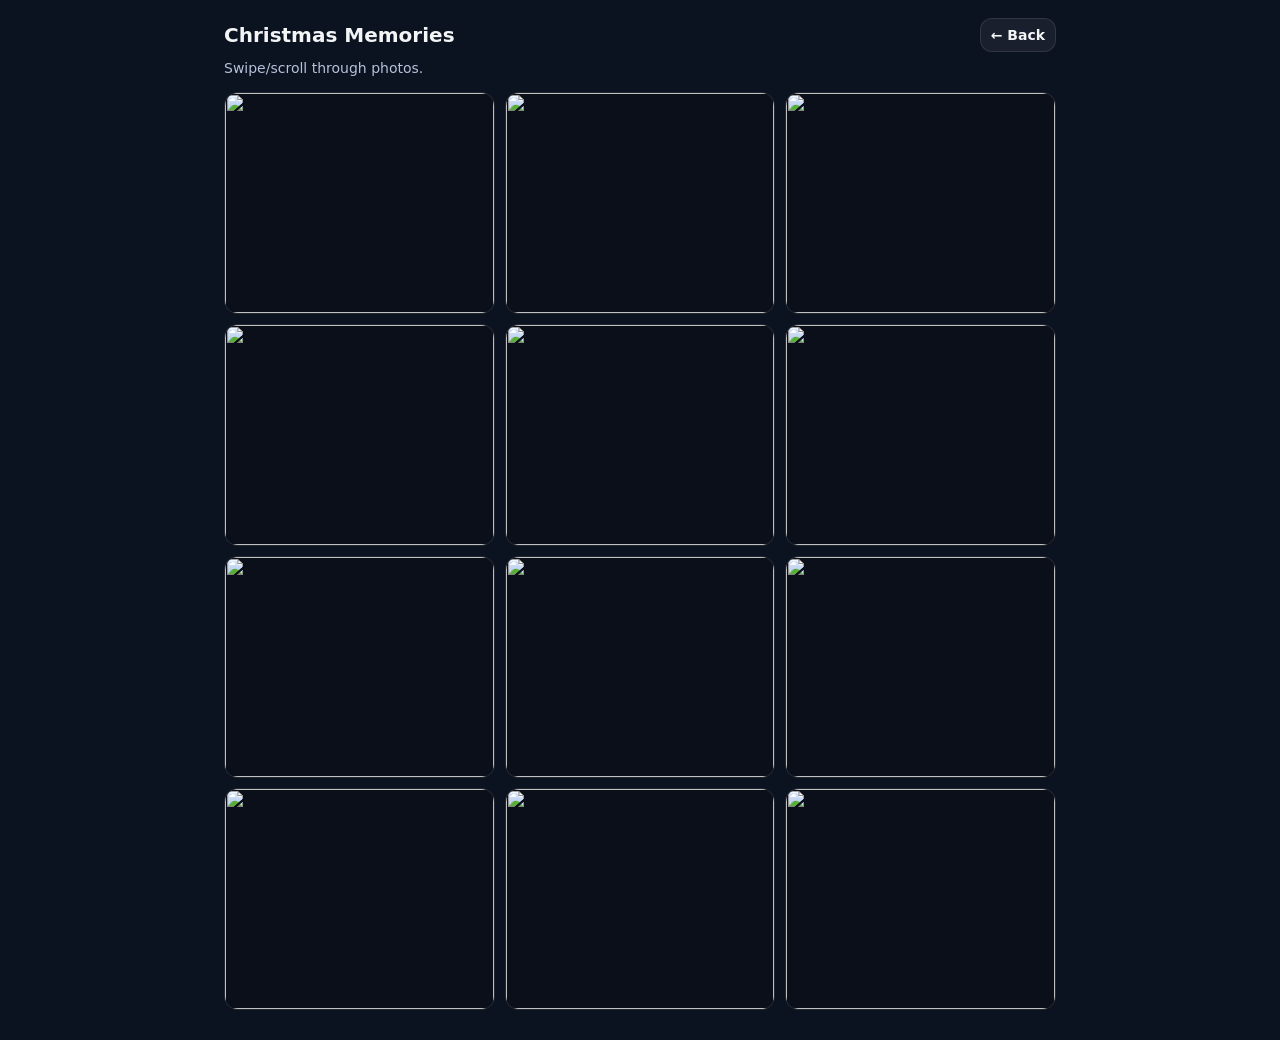
==== memories.html @ bd902bce "Add memories.html for displaying Christmas photos" ====
<!doctype html>
<html lang="en">
<head>
  <meta charset="utf-8" />
  <meta name="viewport" content="width=device-width,initial-scale=1" />
  <title>Christmas Memories</title>
  <style>
    :root{--bg:#0b1220;--text:#f3f4f6;--muted:#b6c2d9;--border:rgba(255,255,255,.10)}
    *{box-sizing:border-box}
    body{margin:0;font-family:-apple-system,system-ui,Segoe UI,Roboto,Arial,sans-serif;background:var(--bg);color:var(--text)}
    .wrap{max-width:860px;margin:0 auto;padding:18px 14px 30px}
    a{color:var(--text);text-decoration:none}
    .top{display:flex;align-items:center;justify-content:space-between;gap:12px}
    h1{margin:0;font-size:20px}
    .sub{margin:8px 0 16px;color:var(--muted);font-size:14px}
    .grid{
      display:grid;
      grid-template-columns: repeat(2, 1fr);
      gap:10px;
    }
    @media (min-width:700px){
      .grid{grid-template-columns: repeat(3, 1fr);}
    }
    .ph{
      border:1px solid var(--border);
      border-radius:14px;
      overflow:hidden;
      background:#0a0f1a;
    }
    .ph img{width:100%;height:220px;object-fit:cover;display:block}
    .btn{
      border:1px solid var(--border);
      padding:8px 10px;
      border-radius:12px;
      background:rgba(255,255,255,.06);
      font-size:14px;
      font-weight:600;
    }
  </style>
</head>
<body>
  <div class="wrap">
    <div class="top">
      <h1>Christmas Memories</h1>
      <a class="btn" href="index.html">← Back</a>
    </div>
    <p class="sub">Swipe/scroll through photos.</p>

    <div class="grid">
      <!-- Add more images by copying one of these blocks -->
      <div class="ph"><img src="images/mem01.jpg" alt=""></div>
      <div class="ph"><img src="images/mem02.jpg" alt=""></div>
      <div class="ph"><img src="images/mem03.jpg" alt=""></div>
      <div class="ph"><img src="images/mem04.jpg" alt=""></div>
      <div class="ph"><img src="images/mem05.jpg" alt=""></div>
      <div class="ph"><img src="images/mem06.jpg" alt=""></div>
      <div class="ph"><img src="images/mem07.jpg" alt=""></div>
      <div class="ph"><img src="images/mem08.jpg" alt=""></div>
      <div class="ph"><img src="images/mem09.jpg" alt=""></div>
      <div class="ph"><img src="images/mem10.jpg" alt=""></div>
      <div class="ph"><img src="images/mem11.jpg" alt=""></div>
      <div class="ph"><img src="images/mem12.jpg" alt=""></div>
    </div>
  </div>
</body>
</html>
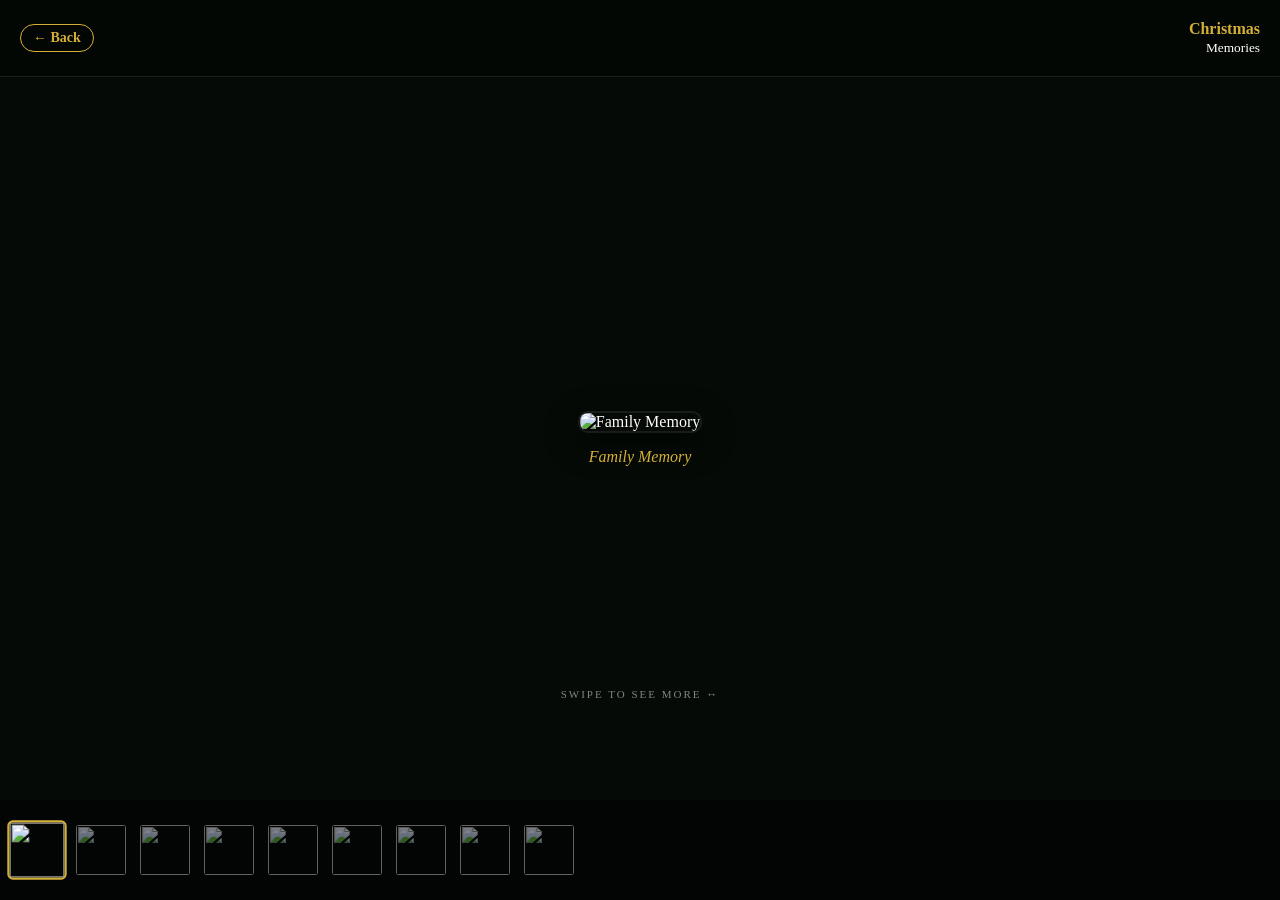
==== commit b4516535: "Update memories.html" ====
--- a/memories.html
+++ b/memories.html
@@ -2,65 +2,215 @@
 <html lang="en">
 <head>
   <meta charset="utf-8" />
-  <meta name="viewport" content="width=device-width,initial-scale=1" />
-  <title>Christmas Memories</title>
+  <meta name="viewport" content="width=device-width,initial-scale=1,maximum-scale=1,user-scalable=no" />
+  <title>Youngs' Christmas Memories</title>
   <style>
-    :root{--bg:#0b1220;--text:#f3f4f6;--muted:#b6c2d9;--border:rgba(255,255,255,.10)}
-    *{box-sizing:border-box}
-    body{margin:0;font-family:-apple-system,system-ui,Segoe UI,Roboto,Arial,sans-serif;background:var(--bg);color:var(--text)}
-    .wrap{max-width:860px;margin:0 auto;padding:18px 14px 30px}
-    a{color:var(--text);text-decoration:none}
-    .top{display:flex;align-items:center;justify-content:space-between;gap:12px}
-    h1{margin:0;font-size:20px}
-    .sub{margin:8px 0 16px;color:var(--muted);font-size:14px}
-    .grid{
-      display:grid;
-      grid-template-columns: repeat(2, 1fr);
-      gap:10px;
-    }
-    @media (min-width:700px){
-      .grid{grid-template-columns: repeat(3, 1fr);}
-    }
-    .ph{
-      border:1px solid var(--border);
-      border-radius:14px;
-      overflow:hidden;
-      background:#0a0f1a;
-    }
-    .ph img{width:100%;height:220px;object-fit:cover;display:block}
-    .btn{
-      border:1px solid var(--border);
-      padding:8px 10px;
-      border-radius:12px;
-      background:rgba(255,255,255,.06);
-      font-size:14px;
-      font-weight:600;
+    :root {
+      --bg: #050a06; 
+      --accent: #d4af37; 
+      --card: rgba(255, 255, 255, 0.08);
+      --text: #ffffff;
+    }
+    
+    body {
+      margin: 0;
+      background-color: var(--bg);
+      color: var(--text);
+      font-family: 'Georgia', serif;
+      height: 100vh;
+      display: flex;
+      flex-direction: column;
+      overflow: hidden;
+    }
+
+    /* Header & Back Button */
+    header {
+      padding: 20px;
+      display: flex;
+      justify-content: space-between;
+      align-items: center;
+      background: rgba(0,0,0,0.3);
+      border-bottom: 1px solid rgba(255,255,255,0.1);
+      z-index: 10;
+    }
+    .back-btn {
+      color: var(--accent);
+      text-decoration: none;
+      font-weight: bold;
+      font-size: 14px;
+      border: 1px solid var(--accent);
+      padding: 5px 12px;
+      border-radius: 20px;
+    }
+
+    /* Main Carousel Container */
+    .carousel-container {
+      flex: 1;
+      display: flex;
+      align-items: center;
+      justify-content: center;
+      position: relative;
+      overflow: hidden;
+    }
+
+    .carousel-track {
+      display: flex;
+      height: 100%;
+      width: 100%;
+      transition: transform 0.4s cubic-bezier(0.25, 0.46, 0.45, 0.94);
+    }
+
+    .slide {
+      min-width: 100%;
+      height: 100%;
+      display: flex;
+      flex-direction: column;
+      align-items: center;
+      justify-content: center;
+      padding: 20px;
+      box-sizing: border-box;
+    }
+
+    .slide img {
+      max-width: 100%;
+      max-height: 70vh;
+      border-radius: 10px;
+      box-shadow: 0 10px 30px rgba(0,0,0,0.5);
+      border: 2px solid var(--card);
+      object-fit: contain;
+    }
+
+    .caption {
+      margin-top: 15px;
+      color: var(--accent);
+      font-style: italic;
+      text-align: center;
+    }
+
+    /* Thumbnail Navigation */
+    .thumb-nav {
+      height: 80px;
+      background: rgba(0,0,0,0.5);
+      display: flex;
+      gap: 10px;
+      padding: 10px;
+      overflow-x: auto;
+      align-items: center;
+      -webkit-overflow-scrolling: touch;
+    }
+
+    .thumb-nav img {
+      height: 50px;
+      width: 50px;
+      object-fit: cover;
+      border-radius: 5px;
+      opacity: 0.5;
+      border: 2px solid transparent;
+      transition: 0.3s;
+    }
+
+    .thumb-nav img.active {
+      opacity: 1;
+      border-color: var(--accent);
+      transform: scale(1.1);
+    }
+
+    /* Swipe Hint */
+    .hint {
+      position: absolute;
+      bottom: 100px;
+      font-size: 11px;
+      text-transform: uppercase;
+      letter-spacing: 2px;
+      opacity: 0.5;
     }
   </style>
 </head>
 <body>
-  <div class="wrap">
-    <div class="top">
-      <h1>Christmas Memories</h1>
-      <a class="btn" href="index.html">← Back</a>
+
+<header>
+  <a href="index.html" class="back-btn">← Back</a>
+  <div style="text-align: right;">
+    <span style="color:var(--accent); font-weight: bold;">Christmas</span><br>
+    <small>Memories</small>
+  </div>
+</header>
+
+<div class="carousel-container">
+  <div class="carousel-track" id="track">
     </div>
-    <p class="sub">Swipe/scroll through photos.</p>
-
-    <div class="grid">
-      <!-- Add more images by copying one of these blocks -->
-      <div class="ph"><img src="images/mem01.jpg" alt=""></div>
-      <div class="ph"><img src="images/mem02.jpg" alt=""></div>
-      <div class="ph"><img src="images/mem03.jpg" alt=""></div>
-      <div class="ph"><img src="images/mem04.jpg" alt=""></div>
-      <div class="ph"><img src="images/mem05.jpg" alt=""></div>
-      <div class="ph"><img src="images/mem06.jpg" alt=""></div>
-      <div class="ph"><img src="images/mem07.jpg" alt=""></div>
-      <div class="ph"><img src="images/mem08.jpg" alt=""></div>
-      <div class="ph"><img src="images/mem09.jpg" alt=""></div>
-      <div class="ph"><img src="images/mem10.jpg" alt=""></div>
-      <div class="ph"><img src="images/mem11.jpg" alt=""></div>
-      <div class="ph"><img src="images/mem12.jpg" alt=""></div>
-    </div>
+  <div class="hint">Swipe to see more ↔</div>
+</div>
+
+<div class="thumb-nav" id="thumbNav">
   </div>
+
+<script>
+  // List of your specific file names from your upload
+  const PHOTOS = [
+    { src: '005.JPG', label: 'Family Memory' },
+    { src: '059.JPG', label: 'Holiday Cheer' },
+    { src: 'Christmas 2011 001.JPG', label: 'Christmas 2011' },
+    { src: 'Christmas 2011 003.JPG', label: 'Christmas 2011' },
+    { src: 'Christmas 2011 236.JPG', label: 'Christmas 2011' },
+    { src: 'Christmas 2011 269.JPG', label: 'Christmas 2011' },
+    { src: 'Christmas 2011 273.JPG', label: 'Christmas 2011' },
+    { src: 'Christmas 2011 281.JPG', label: 'Christmas 2011' },
+    { src: 'DSCF0089.JPG', label: 'The Holidays' }
+  ];
+
+  const track = document.getElementById('track');
+  const thumbNav = document.getElementById('thumbNav');
+  let currentIndex = 0;
+  let startX = 0;
+
+  // Build the slides and thumbnails
+  PHOTOS.forEach((photo, index) => {
+    // Create Slide
+    const slide = document.createElement('div');
+    slide.className = 'slide';
+    slide.innerHTML = `
+      <img src="${photo.src}" alt="${photo.label}">
+      <div class="caption">${photo.label}</div>
+    `;
+    track.appendChild(slide);
+
+    // Create Thumbnail
+    const thumb = document.createElement('img');
+    thumb.src = photo.src;
+    thumb.onclick = () => goToSlide(index);
+    if (index === 0) thumb.className = 'active';
+    thumbNav.appendChild(thumb);
+  });
+
+  function goToSlide(index) {
+    currentIndex = index;
+    track.style.transform = `translateX(-${index * 100}%)`;
+    
+    // Update thumbnails
+    document.querySelectorAll('.thumb-nav img').forEach((img, i) => {
+      img.className = (i === index) ? 'active' : '';
+    });
+  }
+
+  // Swipe logic for mobile
+  track.addEventListener('touchstart', e => {
+    startX = e.touches[0].clientX;
+  });
+
+  track.addEventListener('touchend', e => {
+    const endX = e.changedTouches[0].clientX;
+    const diff = startX - endX;
+
+    if (Math.abs(diff) > 50) { // Threshold for swipe
+      if (diff > 0 && currentIndex < PHOTOS.length - 1) {
+        goToSlide(currentIndex + 1);
+      } else if (diff < 0 && currentIndex > 0) {
+        goToSlide(currentIndex - 1);
+      }
+    }
+  });
+</script>
+
 </body>
 </html>
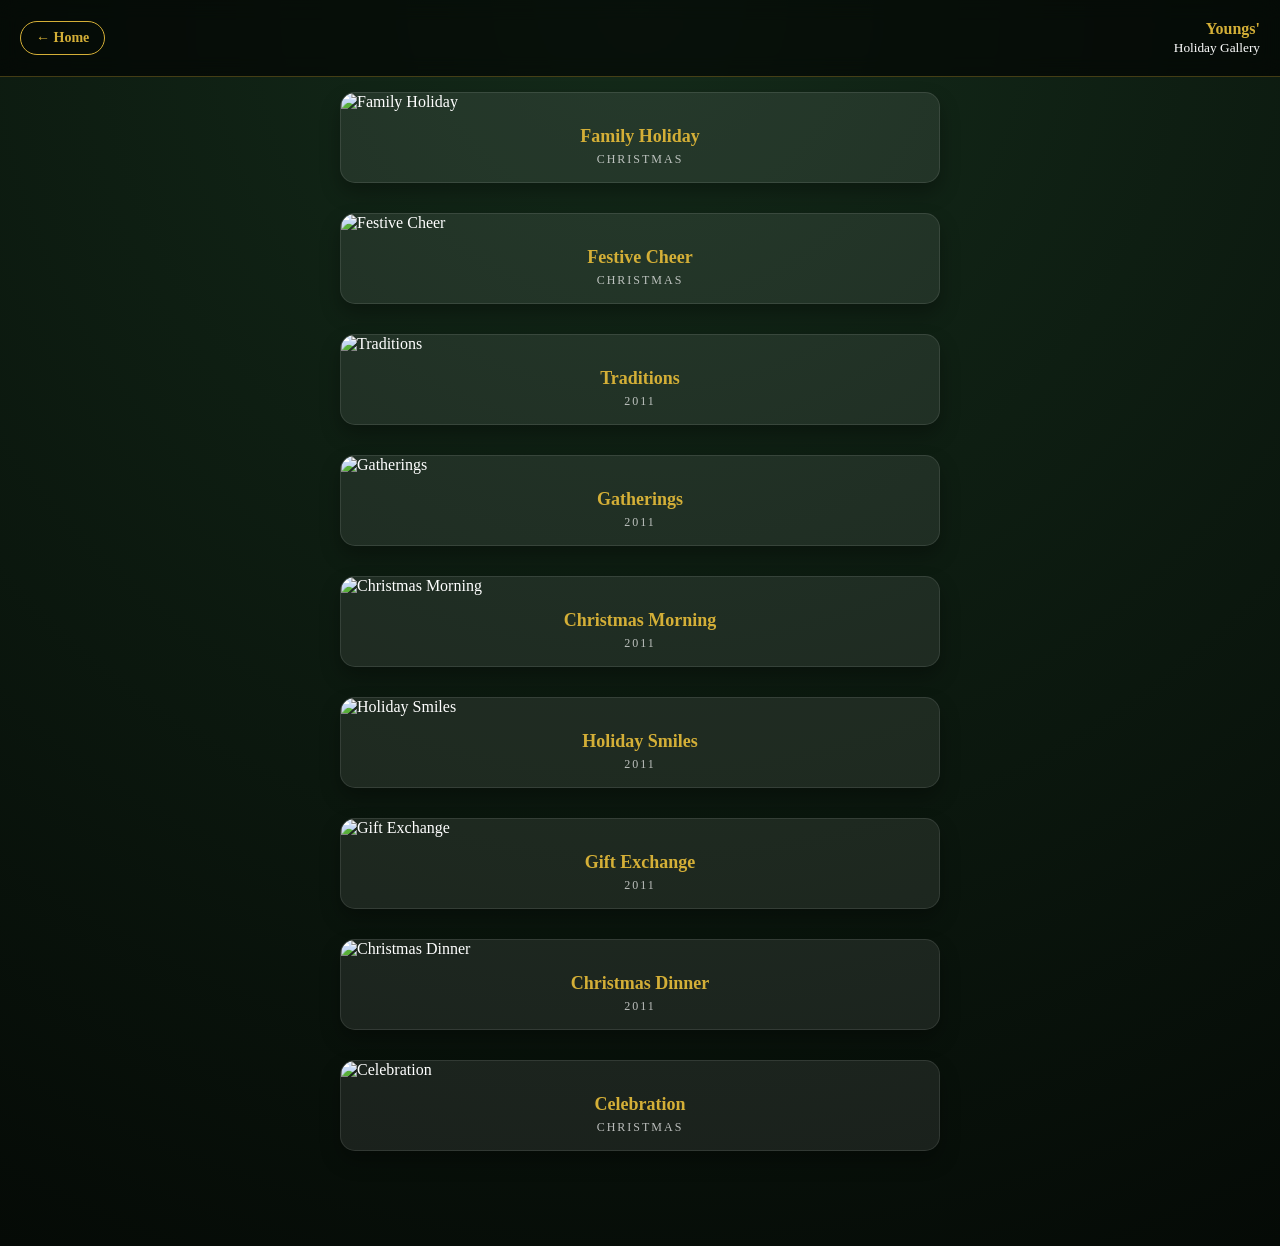
==== commit bffcd01d: "Update memories.html" ====
--- a/memories.html
+++ b/memories.html
@@ -2,7 +2,7 @@
 <html lang="en">
 <head>
   <meta charset="utf-8" />
-  <meta name="viewport" content="width=device-width,initial-scale=1,maximum-scale=1,user-scalable=no" />
+  <meta name="viewport" content="width=device-width,initial-scale=1,maximum-scale=1" />
   <title>Youngs' Christmas Memories</title>
   <style>
     :root {
@@ -15,200 +15,124 @@
     body {
       margin: 0;
       background-color: var(--bg);
+      background: radial-gradient(circle at top, #142b1a, var(--bg));
       color: var(--text);
       font-family: 'Georgia', serif;
-      height: 100vh;
-      display: flex;
-      flex-direction: column;
-      overflow: hidden;
+      padding-bottom: 50px;
     }
 
-    /* Header & Back Button */
     header {
       padding: 20px;
       display: flex;
       justify-content: space-between;
       align-items: center;
-      background: rgba(0,0,0,0.3);
-      border-bottom: 1px solid rgba(255,255,255,0.1);
-      z-index: 10;
+      background: rgba(0,0,0,0.6);
+      backdrop-filter: blur(10px);
+      position: sticky;
+      top: 0;
+      z-index: 100;
+      border-bottom: 1px solid rgba(212, 175, 55, 0.3);
     }
+
     .back-btn {
       color: var(--accent);
       text-decoration: none;
       font-weight: bold;
+      border: 1px solid var(--accent);
+      padding: 8px 15px;
+      border-radius: 20px;
       font-size: 14px;
-      border: 1px solid var(--accent);
-      padding: 5px 12px;
-      border-radius: 20px;
     }
 
-    /* Main Carousel Container */
-    .carousel-container {
-      flex: 1;
-      display: flex;
-      align-items: center;
-      justify-content: center;
-      position: relative;
-      overflow: hidden;
+    .gallery-container {
+      max-width: 600px;
+      margin: 0 auto;
+      padding: 15px;
     }
 
-    .carousel-track {
-      display: flex;
-      height: 100%;
-      width: 100%;
-      transition: transform 0.4s cubic-bezier(0.25, 0.46, 0.45, 0.94);
+    .memory-card {
+      margin-bottom: 30px;
+      background: var(--card);
+      border-radius: 15px;
+      overflow: hidden;
+      border: 1px solid rgba(255,255,255,0.1);
+      box-shadow: 0 10px 20px rgba(0,0,0,0.3);
     }
 
-    .slide {
-      min-width: 100%;
-      height: 100%;
-      display: flex;
-      flex-direction: column;
-      align-items: center;
-      justify-content: center;
-      padding: 20px;
-      box-sizing: border-box;
+    .memory-card img {
+      width: 100%;
+      height: auto;
+      display: block;
+      /* Ensures the photo fits the phone width perfectly */
     }
 
-    .slide img {
-      max-width: 100%;
-      max-height: 70vh;
-      border-radius: 10px;
-      box-shadow: 0 10px 30px rgba(0,0,0,0.5);
-      border: 2px solid var(--card);
-      object-fit: contain;
-    }
-
-    .caption {
-      margin-top: 15px;
-      color: var(--accent);
-      font-style: italic;
+    .memory-info {
+      padding: 15px;
       text-align: center;
     }
 
-    /* Thumbnail Navigation */
-    .thumb-nav {
-      height: 80px;
-      background: rgba(0,0,0,0.5);
-      display: flex;
-      gap: 10px;
-      padding: 10px;
-      overflow-x: auto;
-      align-items: center;
-      -webkit-overflow-scrolling: touch;
+    .memory-label {
+      color: var(--accent);
+      font-weight: bold;
+      font-size: 18px;
+      margin-bottom: 5px;
     }
 
-    .thumb-nav img {
-      height: 50px;
-      width: 50px;
-      object-fit: cover;
-      border-radius: 5px;
-      opacity: 0.5;
-      border: 2px solid transparent;
-      transition: 0.3s;
+    .memory-year {
+      font-size: 12px;
+      opacity: 0.7;
+      text-transform: uppercase;
+      letter-spacing: 2px;
     }
 
-    .thumb-nav img.active {
-      opacity: 1;
-      border-color: var(--accent);
-      transform: scale(1.1);
-    }
-
-    /* Swipe Hint */
-    .hint {
-      position: absolute;
-      bottom: 100px;
-      font-size: 11px;
-      text-transform: uppercase;
-      letter-spacing: 2px;
-      opacity: 0.5;
+    /* Loading placeholder */
+    .loading {
+      text-align: center;
+      padding: 50px;
+      color: var(--accent);
     }
   </style>
 </head>
 <body>
 
 <header>
-  <a href="index.html" class="back-btn">← Back</a>
+  <a href="index.html" class="back-btn">← Home</a>
   <div style="text-align: right;">
-    <span style="color:var(--accent); font-weight: bold;">Christmas</span><br>
-    <small>Memories</small>
+    <span style="color:var(--accent); font-weight: bold;">Youngs'</span><br>
+    <small>Holiday Gallery</small>
   </div>
 </header>
 
-<div class="carousel-container">
-  <div class="carousel-track" id="track">
-    </div>
-  <div class="hint">Swipe to see more ↔</div>
-</div>
-
-<div class="thumb-nav" id="thumbNav">
+<div class="gallery-container" id="gallery">
   </div>
 
 <script>
-  // List of your specific file names from your upload
+  // Directly using the file names you uploaded to your main folder
   const PHOTOS = [
-    { src: '005.JPG', label: 'Family Memory' },
-    { src: '059.JPG', label: 'Holiday Cheer' },
-    { src: 'Christmas 2011 001.JPG', label: 'Christmas 2011' },
-    { src: 'Christmas 2011 003.JPG', label: 'Christmas 2011' },
-    { src: 'Christmas 2011 236.JPG', label: 'Christmas 2011' },
-    { src: 'Christmas 2011 269.JPG', label: 'Christmas 2011' },
-    { src: 'Christmas 2011 273.JPG', label: 'Christmas 2011' },
-    { src: 'Christmas 2011 281.JPG', label: 'Christmas 2011' },
-    { src: 'DSCF0089.JPG', label: 'The Holidays' }
+    { src: '005.JPG', label: 'Family Holiday', year: 'Christmas' },
+    { src: '059.JPG', label: 'Festive Cheer', year: 'Christmas' },
+    { src: 'Christmas 2011 001.JPG', label: 'Traditions', year: '2011' },
+    { src: 'Christmas 2011 003.JPG', label: 'Gatherings', year: '2011' },
+    { src: 'Christmas 2011 236.JPG', label: 'Christmas Morning', year: '2011' },
+    { src: 'Christmas 2011 269.JPG', label: 'Holiday Smiles', year: '2011' },
+    { src: 'Christmas 2011 273.JPG', label: 'Gift Exchange', year: '2011' },
+    { src: 'Christmas 2011 281.JPG', label: 'Christmas Dinner', year: '2011' },
+    { src: 'DSCF0089.JPG', label: 'Celebration', year: 'Christmas' }
   ];
 
-  const track = document.getElementById('track');
-  const thumbNav = document.getElementById('thumbNav');
-  let currentIndex = 0;
-  let startX = 0;
+  const gallery = document.getElementById('gallery');
 
-  // Build the slides and thumbnails
-  PHOTOS.forEach((photo, index) => {
-    // Create Slide
-    const slide = document.createElement('div');
-    slide.className = 'slide';
-    slide.innerHTML = `
-      <img src="${photo.src}" alt="${photo.label}">
-      <div class="caption">${photo.label}</div>
+  PHOTOS.forEach(photo => {
+    const card = document.createElement('div');
+    card.className = 'memory-card';
+    card.innerHTML = `
+      <img src="${photo.src}" alt="${photo.label}" loading="lazy">
+      <div class="memory-info">
+        <div class="memory-label">${photo.label}</div>
+        <div class="memory-year">${photo.year}</div>
+      </div>
     `;
-    track.appendChild(slide);
-
-    // Create Thumbnail
-    const thumb = document.createElement('img');
-    thumb.src = photo.src;
-    thumb.onclick = () => goToSlide(index);
-    if (index === 0) thumb.className = 'active';
-    thumbNav.appendChild(thumb);
-  });
-
-  function goToSlide(index) {
-    currentIndex = index;
-    track.style.transform = `translateX(-${index * 100}%)`;
-    
-    // Update thumbnails
-    document.querySelectorAll('.thumb-nav img').forEach((img, i) => {
-      img.className = (i === index) ? 'active' : '';
-    });
-  }
-
-  // Swipe logic for mobile
-  track.addEventListener('touchstart', e => {
-    startX = e.touches[0].clientX;
-  });
-
-  track.addEventListener('touchend', e => {
-    const endX = e.changedTouches[0].clientX;
-    const diff = startX - endX;
-
-    if (Math.abs(diff) > 50) { // Threshold for swipe
-      if (diff > 0 && currentIndex < PHOTOS.length - 1) {
-        goToSlide(currentIndex + 1);
-      } else if (diff < 0 && currentIndex > 0) {
-        goToSlide(currentIndex - 1);
-      }
-    }
+    gallery.appendChild(card);
   });
 </script>
 
